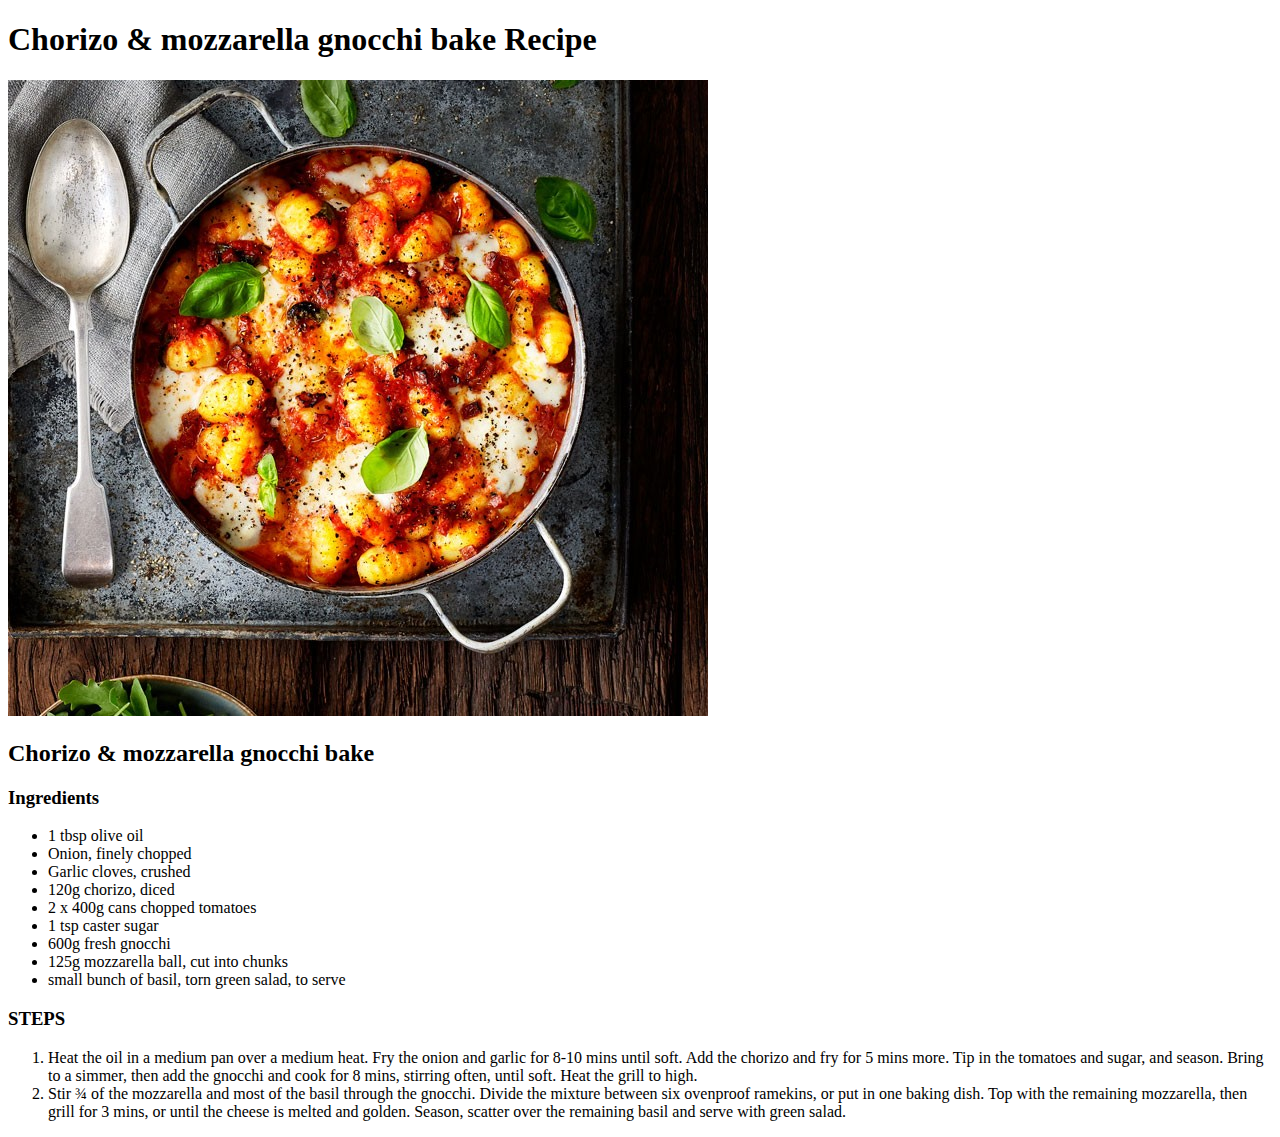
==== recipes/chorizo-&-mozzarella-gnocchi-bake.html @ b3daaab6 "Added more recipes" ====
<!DOCTYPE html>
<html lang="en">
<head>
    <meta charset="UTF-8">
    
    <title>Odin Recipes</title>
</head>
<body>
    <h1>Chorizo & mozzarella gnocchi bake Recipe</h1>
    <img src="/images/bake.jpg" alt="Chorizo & mozzarella gnocchi bake">

    <h2>Chorizo & mozzarella gnocchi bake</h2>

    <h3>Ingredients</h3>
    
    <ul>
        <li>1 tbsp olive oil</li>
        <li>Onion, finely chopped</li>
        <li>Garlic cloves, crushed</li>
        <li>120g chorizo, diced</li>
        <li>2 x 400g cans chopped tomatoes</li>
        <li>1 tsp caster sugar</li>
        <li>600g fresh gnocchi</li>
        <li>125g mozzarella ball, cut into chunks</li>
        <li>small bunch of basil, torn green salad, to serve</li>
    </ul>

    <h3>STEPS</h3>
    
    <ol>
        <li>
            Heat the oil in a medium pan over a medium heat. Fry the onion and garlic for 8-10 mins until soft. Add the chorizo and fry for 5 mins more. Tip in the tomatoes and sugar, and season. Bring to a simmer, then add the gnocchi and cook for 8 mins, stirring often, until soft. Heat the grill to high.

        </li>

        <li>
            Stir ¾ of the mozzarella and most of the basil through the gnocchi. Divide the mixture between six ovenproof ramekins, or put in one baking dish. Top with the remaining mozzarella, then grill for 3 mins, or until the cheese is melted and golden. Season, scatter over the remaining basil and serve with green salad.
        </li>
    </ol>

    

</body>
</html>
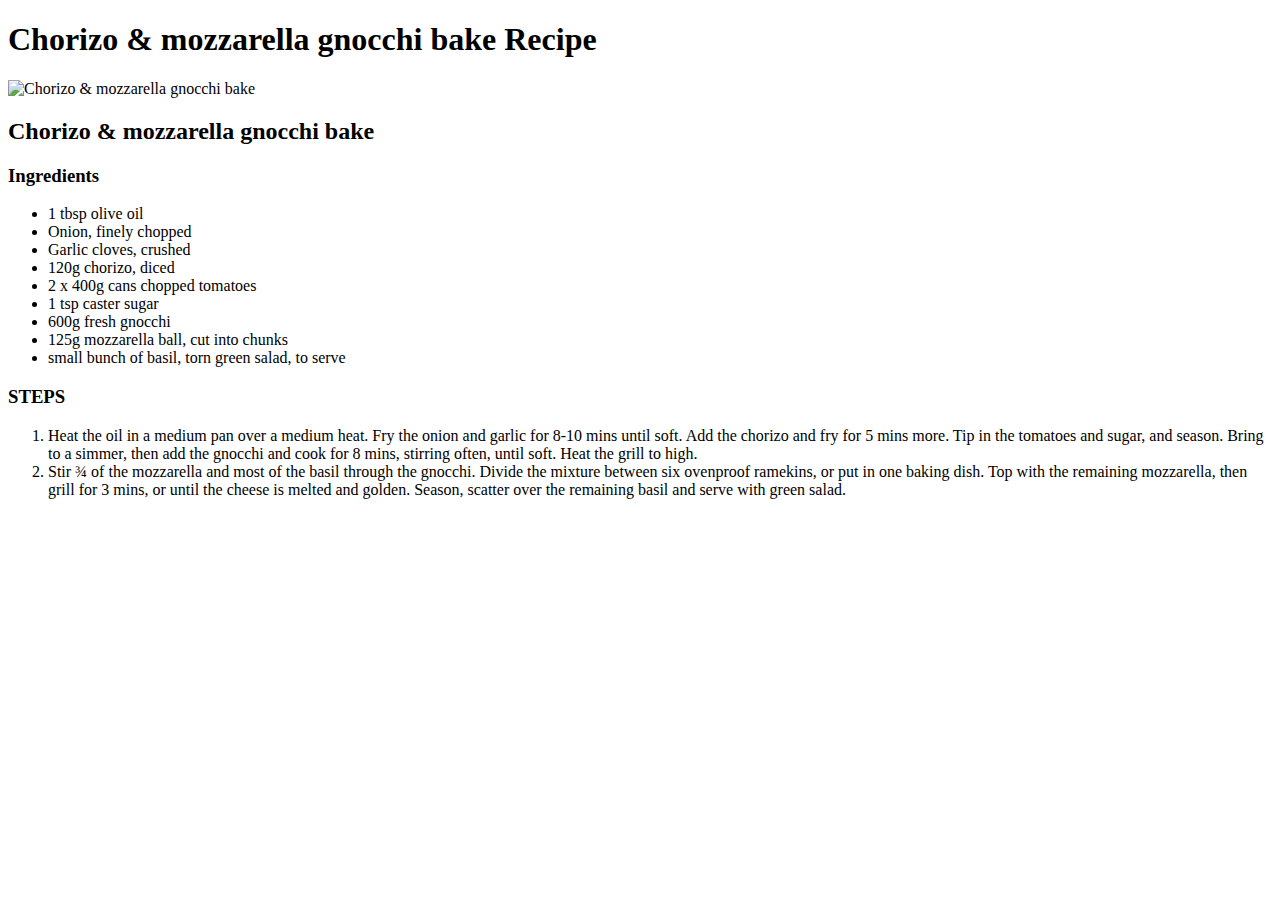
==== commit 9fe41564: "Fixed image is not loading" ====
--- a/recipes/chorizo-&-mozzarella-gnocchi-bake.html
+++ b/recipes/chorizo-&-mozzarella-gnocchi-bake.html
@@ -7,7 +7,7 @@
 </head>
 <body>
     <h1>Chorizo & mozzarella gnocchi bake Recipe</h1>
-    <img src="/images/bake.jpg" alt="Chorizo & mozzarella gnocchi bake">
+    <img src="./images/bake.jpg" alt="Chorizo & mozzarella gnocchi bake">
 
     <h2>Chorizo & mozzarella gnocchi bake</h2>
 
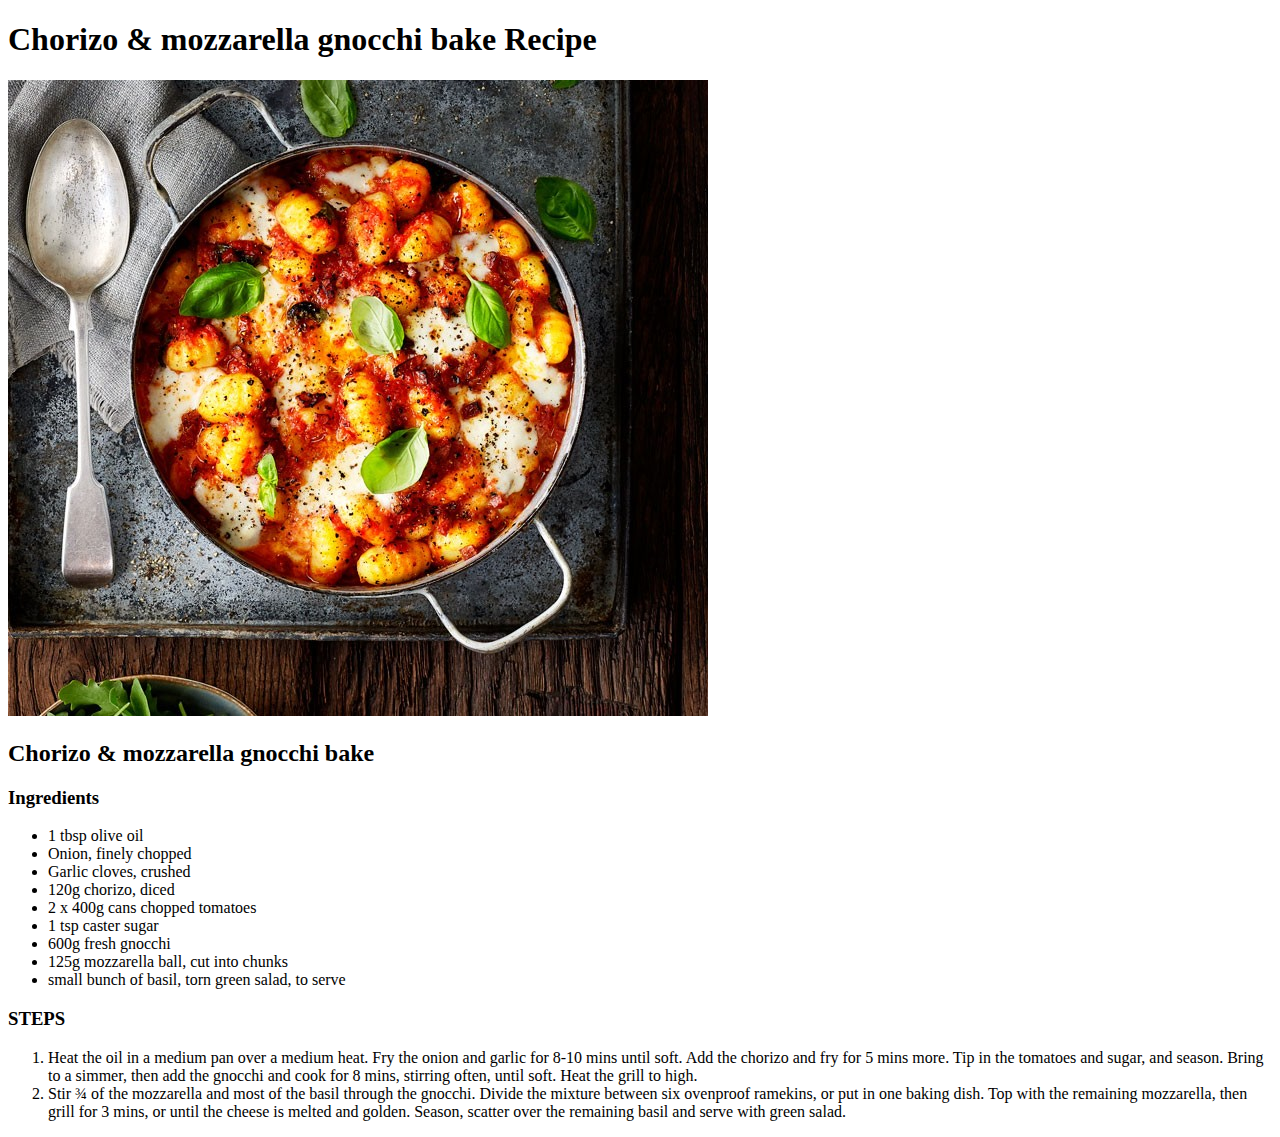
==== commit 9dd59387: "Fixed images not loading" ====
--- a/recipes/chorizo-&-mozzarella-gnocchi-bake.html
+++ b/recipes/chorizo-&-mozzarella-gnocchi-bake.html
@@ -7,7 +7,7 @@
 </head>
 <body>
     <h1>Chorizo & mozzarella gnocchi bake Recipe</h1>
-    <img src="./images/bake.jpg" alt="Chorizo & mozzarella gnocchi bake">
+    <img src="../images/bake.jpg" alt="Chorizo & mozzarella gnocchi bake">
 
     <h2>Chorizo & mozzarella gnocchi bake</h2>
 
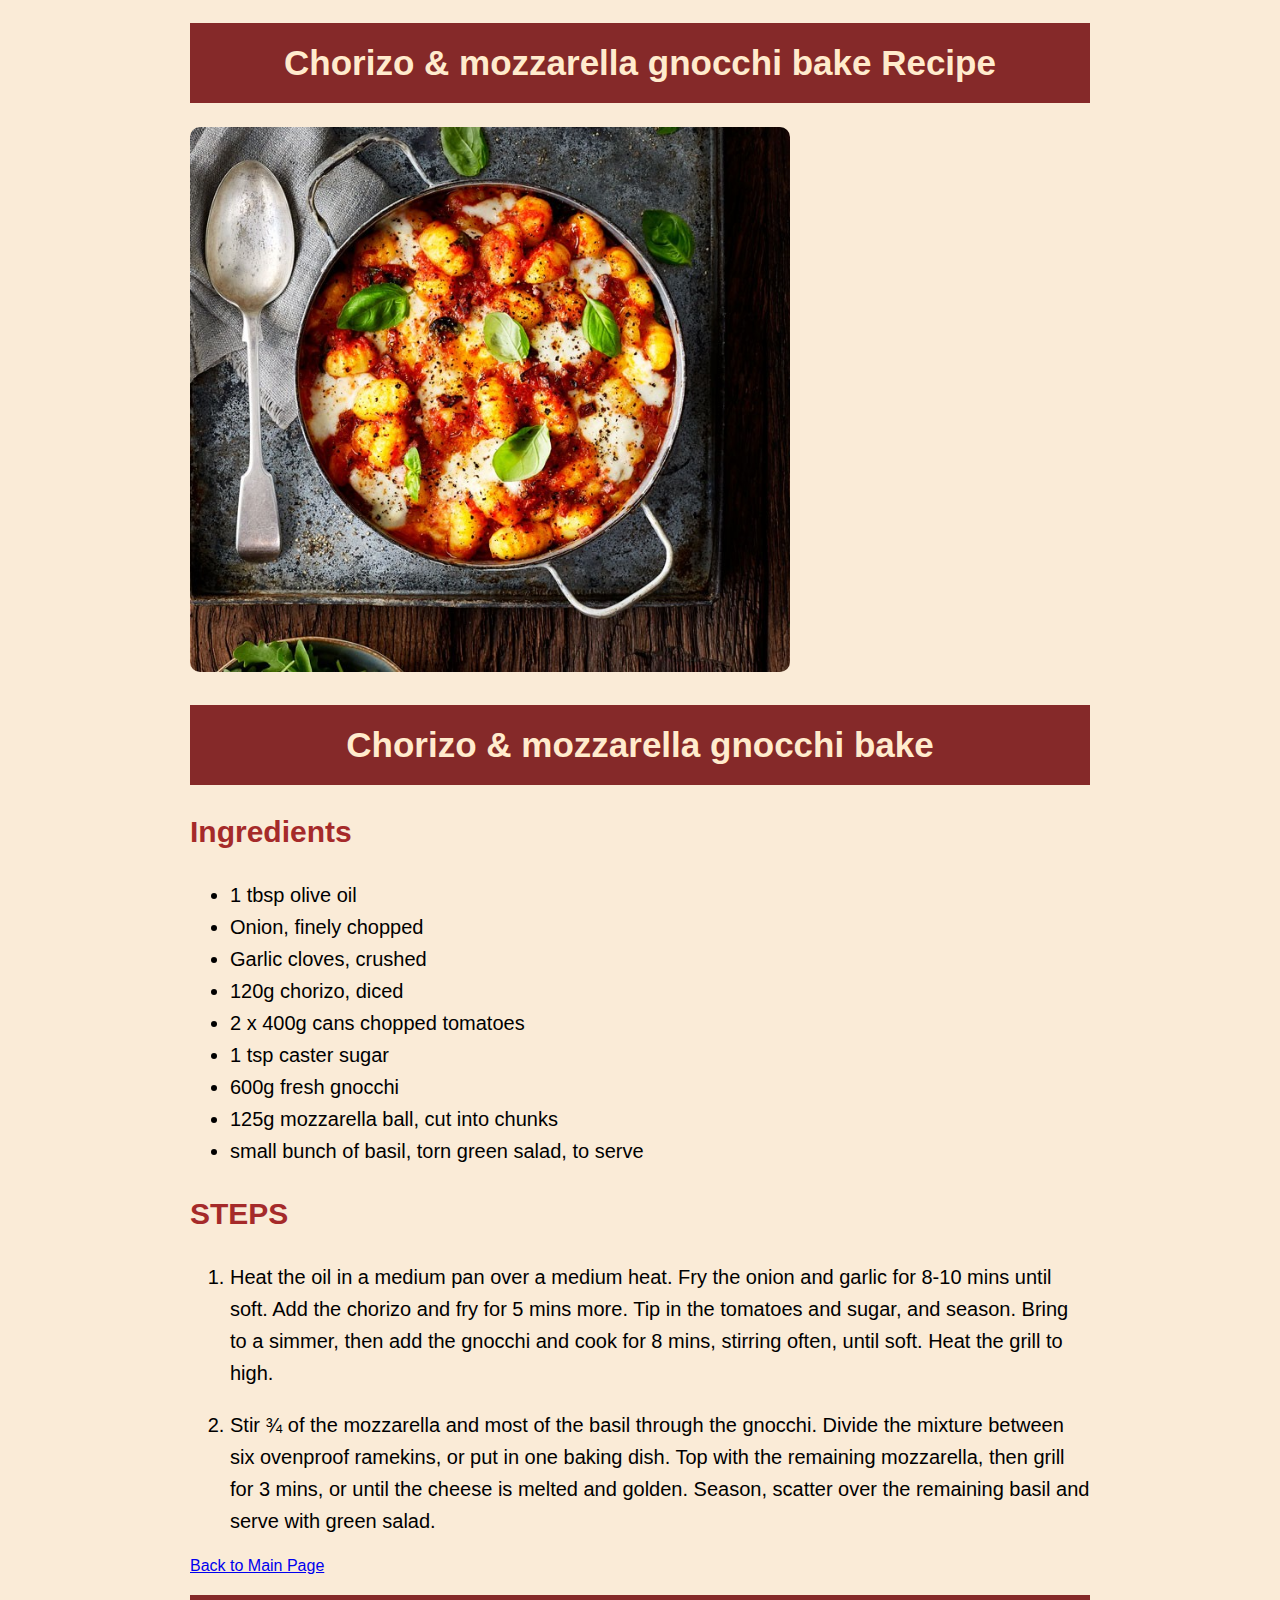
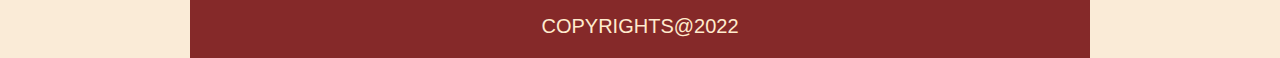
==== commit 330b1446: "Added CSS to the website" ====
--- a/recipes/chorizo-&-mozzarella-gnocchi-bake.html
+++ b/recipes/chorizo-&-mozzarella-gnocchi-bake.html
@@ -2,7 +2,7 @@
 <html lang="en">
 <head>
     <meta charset="UTF-8">
-    
+    <link rel="stylesheet" href="/css/style.css">
     <title>Odin Recipes</title>
 </head>
 <body>
@@ -38,7 +38,10 @@
         </li>
     </ol>
 
-    
+    <a href="../index.html">Back to Main Page</a>
 
+    <footer>
+        COPYRIGHTS@2022
+    </footer>
 </body>
 </html>--- a/css/style.css
+++ b/css/style.css
@@ -0,0 +1,72 @@
+body {
+    font-family: sans-serif;
+    width: 900px;
+    background-color: antiquewhite;
+    max-width: 1000px;
+    margin: 0 auto;
+}
+
+h1, h2 {
+    background-color: rgb(133, 41, 41);
+    color: blanchedalmond;
+    text-align: center;
+    font-size: 35px;
+    padding: 20px;
+}
+
+h3 {
+    color: brown;
+    font-size: 30px;
+}
+
+img {
+    width: 600px;
+    border-radius: 10px;
+}
+
+ul {
+    font-size: 20px;
+    line-height: 1.6em;
+    
+    
+}
+
+ol li {
+    line-height: 1.6em;
+    margin-bottom: 20px ;
+    font-size: 20px;
+    
+}
+
+.main li {
+    margin-bottom: 20px;
+    padding: 20px;
+    background-color: brown;
+    text-decoration: none;
+    list-style-position: inside;
+    list-style: none;
+    text-align: center;
+    color: bisque;
+    border-radius: 10px;
+
+}
+
+.main a {
+    color: bisque;
+    text-align: center;
+    text-decoration: none;
+    font-size: 25px;
+    font-weight: 600;
+}
+.main a:hover {
+    color: rgb(245, 216, 55);
+}
+
+footer {
+    background-color: rgb(133, 41, 41);
+    margin-top: 20px;
+    color: blanchedalmond;
+    text-align: center;
+    font-size: 20px;
+    padding: 20px;
+}